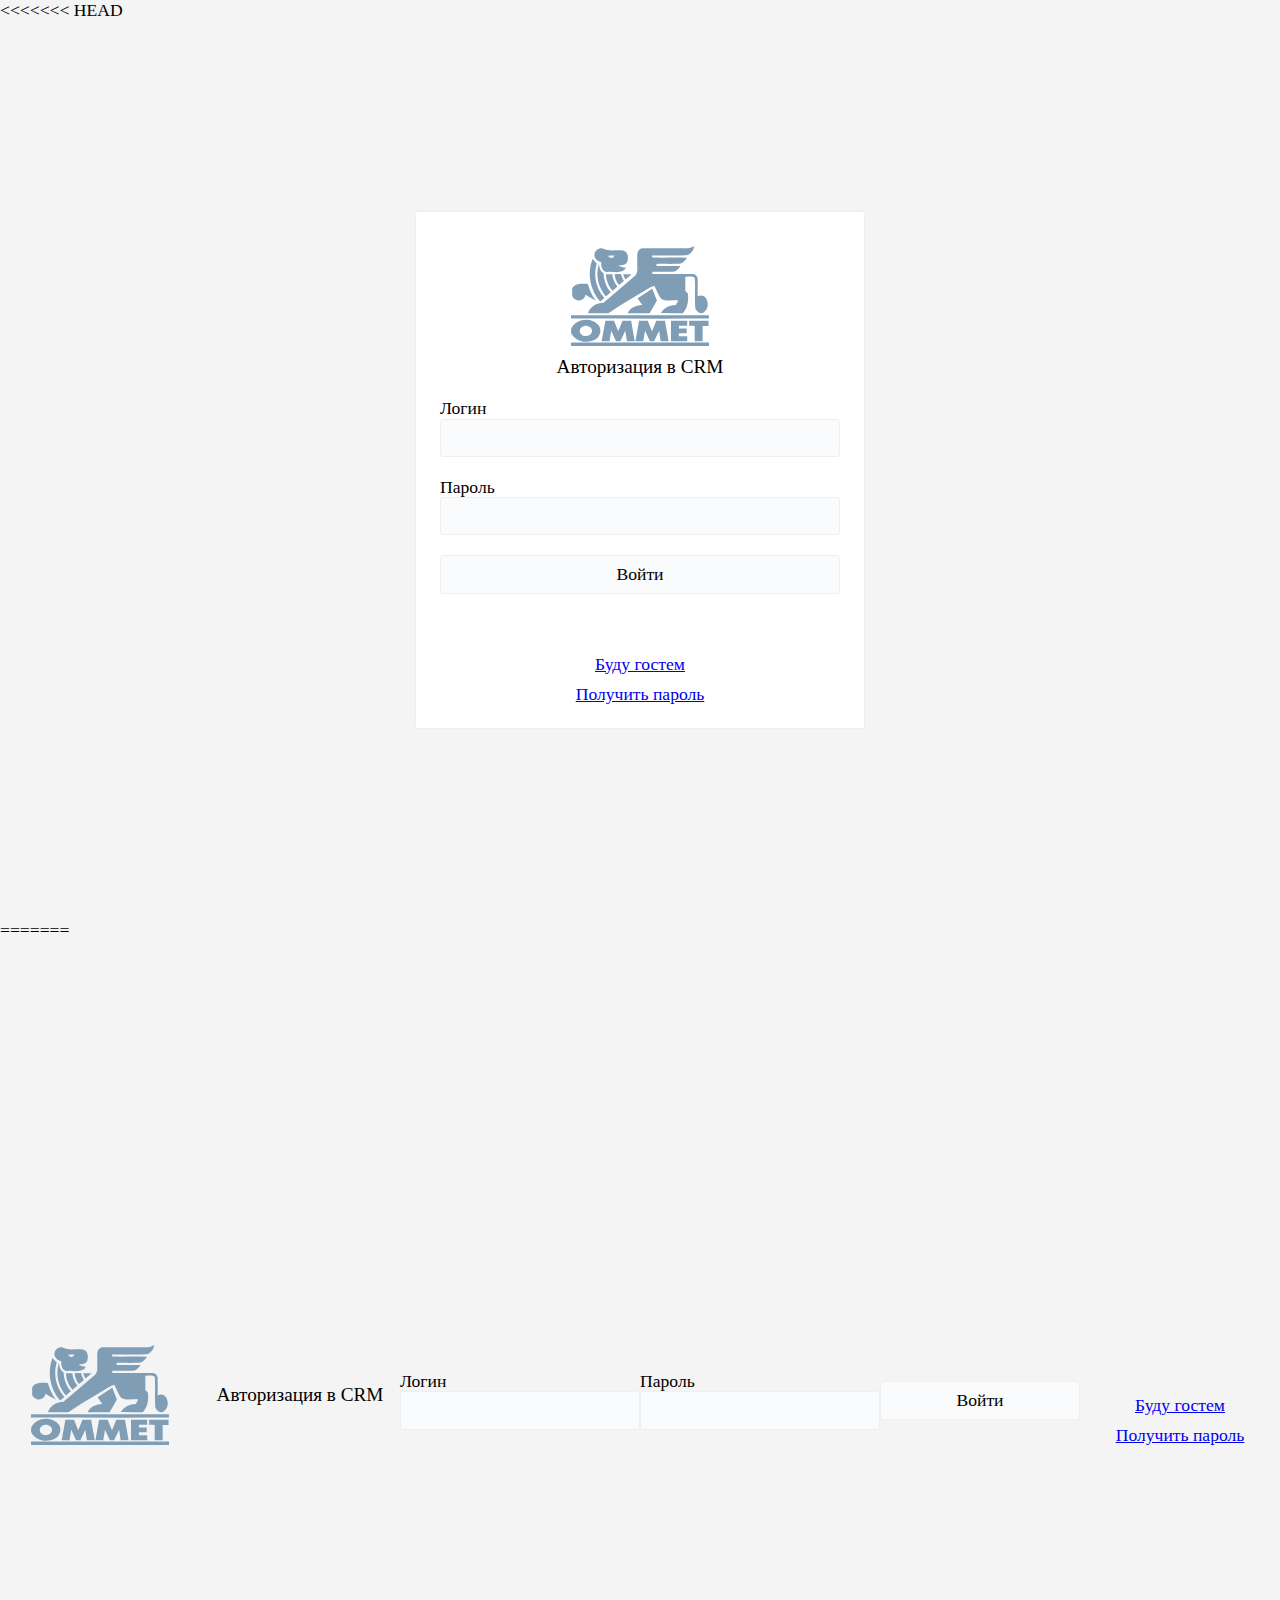
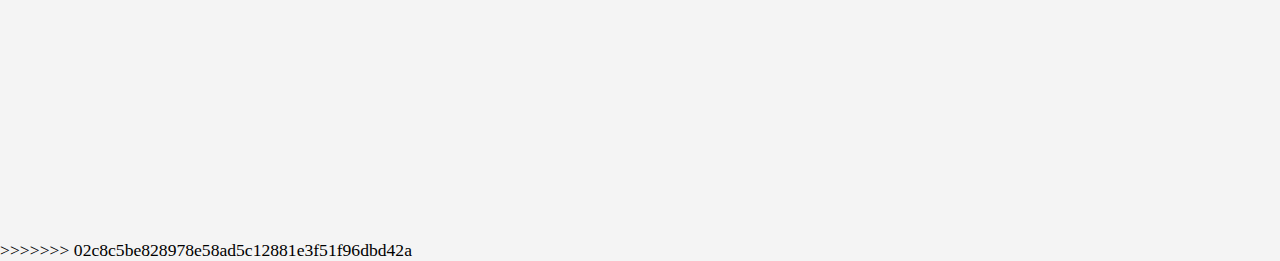
==== vlad/index.html @ 5bc2556f "dk0x" ====
<<<<<<< HEAD
<!-- start 20:00 -->

<!DOCTYPE html>
<html>
<head>
	<meta charset="utf-8" />
	<meta http-equiv="X-UA-Compatible" content="IE=edge">
	<title>Страница входа в систему</title>
	<meta name="viewport" content="width=device-width, initial-scale=1">
	<link rel="stylesheet" type="text/css" media="screen" href="normalize.css" />
	<link rel="stylesheet" type="text/css" media="screen" href="main.css" />
	<script src="main.js"></script>
</head>
<body>
	<div class="fullscreen-center-content">
		<form class="form" action="login.php">
			<div class="logo element"></div>
			<span class="text element">Авторизация в CRM</span>
			<div class="input-container element">
				<label>Логин</label>
				<input type="text" name="login">
			</div>
			<div class="input-container element">
				<label>Пароль</label>
				<input type="password" name="pass">
			</div>
			<div class="input-container element">
				<input class="submit-button" type="submit" value="Войти">
			</div>
			<div class="element bottom-links">
				<a href="login-guest.php">Буду гостем</a>
				<a href="recovery-pass.php">Получить пароль</a>
			</div>
		</div>
	</div>
</body>

=======
<!-- start 20:00 -->

<!DOCTYPE html>
<html>
<head>
	<meta charset="utf-8" />
	<meta http-equiv="X-UA-Compatible" content="IE=edge">
	<title>Страница входа в систему</title>
	<meta name="viewport" content="width=device-width, initial-scale=1">
	<link rel="stylesheet" type="text/css" media="screen" href="normalize.css" />
	<link rel="stylesheet" type="text/css" media="screen" href="main.css" />
	<script src="main.js"></script>
</head>
<body>
	<div class="fullscreen-center-content">
		<form class="form" action="login.php">
			<div class="logo element"></div>
			<span class="text element">Авторизация в CRM</span>
			<div class="input-container element">
				<label>Логин</label>
				<input type="text" name="login">
			</div>
			<div class="input-container element">
				<label>Пароль</label>
				<input type="password" name="pass">
			</div>
			<div class="input-container element">
				<input class="submit-button" type="submit" value="Войти">
			</div>
			<div class="element bottom-links">
				<a href="login-guest.php">Буду гостем</a>
				<a href="recovery-pass.php">Получить пароль</a>
			</div>
		</div>
	</div>
</body>
>>>>>>> 02c8c5be828978e58ad5c12881e3f51f96dbd42a
</html>
---- vlad/main.css ----
<<<<<<< HEAD
a
{
	text-decoration: none;
	color: rgb(114, 168, 230);
}

body
{
	font-size: 1.1rem;
	background-color: #F4F4F4;
}


.fullscreen-center-content
{
	width: 100%;
	height: 100vh;
	min-height: min-content;
	display: flex;
	align-items: center;
	justify-content: center;
}

.form
{
	display: flex;
	flex-direction: column;
	width: 400px;
	max-width: 90%;
	min-height: min-content;
	background-color: #FFFFFF;
	padding: 24px;
	margin: 24px auto;
    border-radius: 2px;
	border-width: 1px;
	border-style: solid;
	border-color: #EEEFF1;
}

.element
{
	width: 100%;
	margin-top: 20px;
}

.logo
{
	height: 100px;
	background-image: url(full-logo.svg);
	background-repeat: no-repeat;
	background-position: center;
	margin-top: 10px;
}

.text 
{
	text-align: center;
	font-size: 1.2rem;
	margin-top: 10px;
}

.input-container
{
	display: flex;
	flex-direction: column;
}

.input-container input
{
	padding: 8px;
	background-color: #FAFBFC;
	border-style: solid;
	border-color: #EEEFF1;
	border-radius: 3px;
	border-width: 1px;
}

.submit-button
{
	
}

.bottom-links
{
	margin-top: 50px;
	display: flex;
	align-items: center;
	justify-content: center;
	flex-direction: column;
}

.bottom-links a
{
	margin-top: 10px;
}


/*div, p, span {
	border: 1px;
	border-color: aqua;
	border-style: dashed;
=======
a
{
	text-decoration: none;
	color: rgb(114, 168, 230);
}

body
{
	font-size: 1.1rem;
	background-color: #F4F4F4;
}


.fullscreen-center-content
{
	width: 100%;
	height: 100vh;
	min-height: min-content;
	display: flex;
	align-items: center;
	justify-content: center;
}

.form
{
	display: flex;
	flex-direction: column;
	width: 400px;
	max-width: 90%;
	min-height: min-content;
	background-color: #FFFFFF;
	padding: 24px;
	margin: 24px auto;
    border-radius: 2px;
	border-width: 1px;
	border-color: #EEEFF1;
}

.element
{
	width: 100%;
	margin-top: 20px;
}

.logo
{
	height: 100px;
	background-image: url(full-logo.svg);
	background-repeat: no-repeat;
	background-position: center;
	margin-top: 10px;
}

.text 
{
	text-align: center;
	font-size: 1.2rem;
	margin-top: 10px;
}

.input-container
{
	display: flex;
	flex-direction: column;
}

.input-container input
{
	padding: 8px;
	background-color: #FAFBFC;
	border-style: solid;
	border-color: #EEEFF1;
	border-radius: 3px;
	border-width: 1px;
}

.submit-button
{
	
}

.bottom-links
{
	margin-top: 50px;
	display: flex;
	align-items: center;
	justify-content: center;
	flex-direction: column;
}

.bottom-links a
{
	margin-top: 10px;
}


/*div, p, span {
	border: 1px;
	border-color: aqua;
	border-style: dashed;
>>>>>>> 02c8c5be828978e58ad5c12881e3f51f96dbd42a
}*/
---- vlad/main.css ----
<<<<<<< HEAD
a
{
	text-decoration: none;
	color: rgb(114, 168, 230);
}

body
{
	font-size: 1.1rem;
	background-color: #F4F4F4;
}


.fullscreen-center-content
{
	width: 100%;
	height: 100vh;
	min-height: min-content;
	display: flex;
	align-items: center;
	justify-content: center;
}

.form
{
	display: flex;
	flex-direction: column;
	width: 400px;
	max-width: 90%;
	min-height: min-content;
	background-color: #FFFFFF;
	padding: 24px;
	margin: 24px auto;
    border-radius: 2px;
	border-width: 1px;
	border-style: solid;
	border-color: #EEEFF1;
}

.element
{
	width: 100%;
	margin-top: 20px;
}

.logo
{
	height: 100px;
	background-image: url(full-logo.svg);
	background-repeat: no-repeat;
	background-position: center;
	margin-top: 10px;
}

.text 
{
	text-align: center;
	font-size: 1.2rem;
	margin-top: 10px;
}

.input-container
{
	display: flex;
	flex-direction: column;
}

.input-container input
{
	padding: 8px;
	background-color: #FAFBFC;
	border-style: solid;
	border-color: #EEEFF1;
	border-radius: 3px;
	border-width: 1px;
}

.submit-button
{
	
}

.bottom-links
{
	margin-top: 50px;
	display: flex;
	align-items: center;
	justify-content: center;
	flex-direction: column;
}

.bottom-links a
{
	margin-top: 10px;
}


/*div, p, span {
	border: 1px;
	border-color: aqua;
	border-style: dashed;
=======
a
{
	text-decoration: none;
	color: rgb(114, 168, 230);
}

body
{
	font-size: 1.1rem;
	background-color: #F4F4F4;
}


.fullscreen-center-content
{
	width: 100%;
	height: 100vh;
	min-height: min-content;
	display: flex;
	align-items: center;
	justify-content: center;
}

.form
{
	display: flex;
	flex-direction: column;
	width: 400px;
	max-width: 90%;
	min-height: min-content;
	background-color: #FFFFFF;
	padding: 24px;
	margin: 24px auto;
    border-radius: 2px;
	border-width: 1px;
	border-color: #EEEFF1;
}

.element
{
	width: 100%;
	margin-top: 20px;
}

.logo
{
	height: 100px;
	background-image: url(full-logo.svg);
	background-repeat: no-repeat;
	background-position: center;
	margin-top: 10px;
}

.text 
{
	text-align: center;
	font-size: 1.2rem;
	margin-top: 10px;
}

.input-container
{
	display: flex;
	flex-direction: column;
}

.input-container input
{
	padding: 8px;
	background-color: #FAFBFC;
	border-style: solid;
	border-color: #EEEFF1;
	border-radius: 3px;
	border-width: 1px;
}

.submit-button
{
	
}

.bottom-links
{
	margin-top: 50px;
	display: flex;
	align-items: center;
	justify-content: center;
	flex-direction: column;
}

.bottom-links a
{
	margin-top: 10px;
}


/*div, p, span {
	border: 1px;
	border-color: aqua;
	border-style: dashed;
>>>>>>> 02c8c5be828978e58ad5c12881e3f51f96dbd42a
}*/
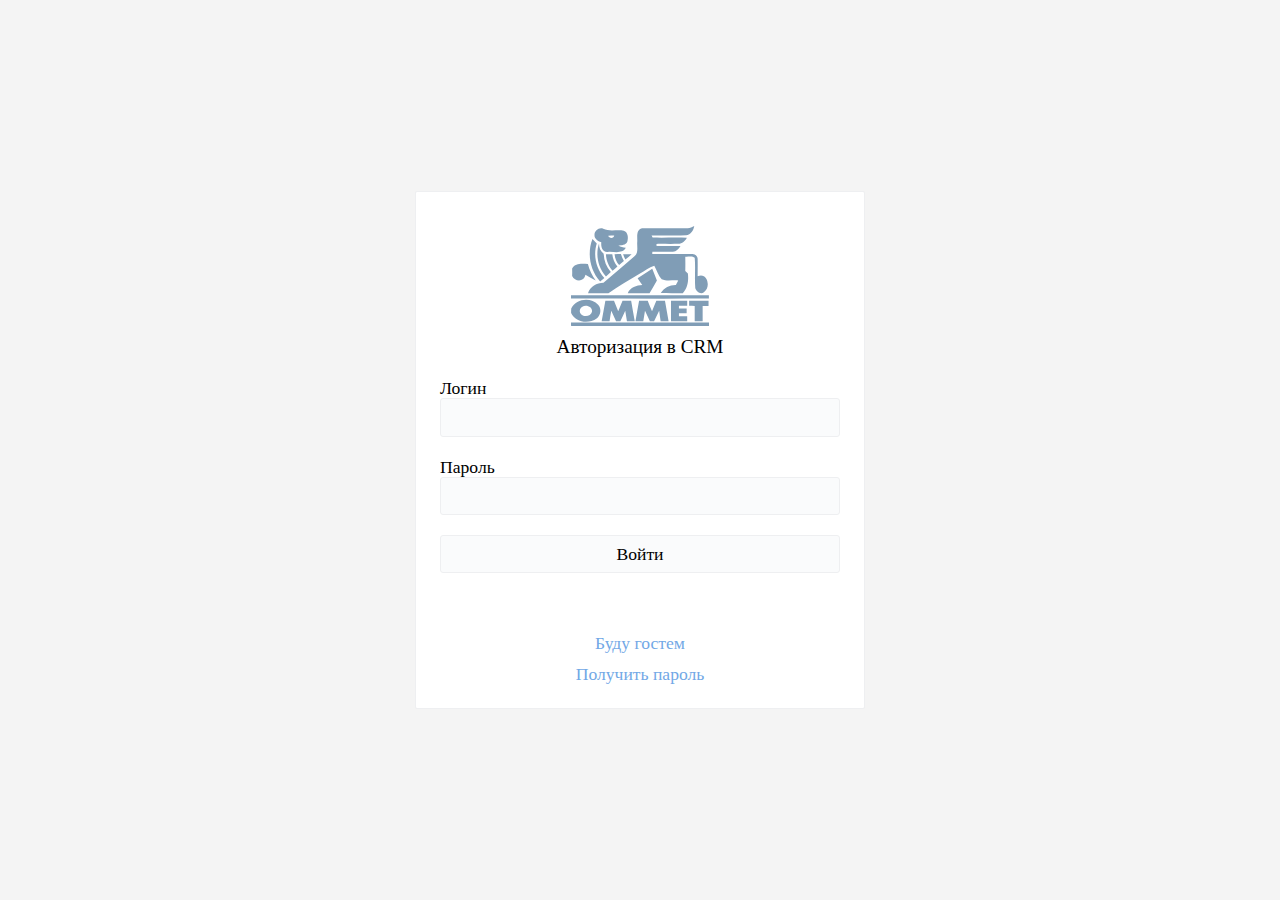
==== commit d56ae635: "asdasfafas" ====
--- a/vlad/index.html
+++ b/vlad/index.html
@@ -1,4 +1,3 @@
-<<<<<<< HEAD
 <!-- start 20:00 -->
 
 <!DOCTYPE html>
@@ -34,44 +33,4 @@
 			</div>
 		</div>
 	</div>
-</body>
-
-=======
-<!-- start 20:00 -->
-
-<!DOCTYPE html>
-<html>
-<head>
-	<meta charset="utf-8" />
-	<meta http-equiv="X-UA-Compatible" content="IE=edge">
-	<title>Страница входа в систему</title>
-	<meta name="viewport" content="width=device-width, initial-scale=1">
-	<link rel="stylesheet" type="text/css" media="screen" href="normalize.css" />
-	<link rel="stylesheet" type="text/css" media="screen" href="main.css" />
-	<script src="main.js"></script>
-</head>
-<body>
-	<div class="fullscreen-center-content">
-		<form class="form" action="login.php">
-			<div class="logo element"></div>
-			<span class="text element">Авторизация в CRM</span>
-			<div class="input-container element">
-				<label>Логин</label>
-				<input type="text" name="login">
-			</div>
-			<div class="input-container element">
-				<label>Пароль</label>
-				<input type="password" name="pass">
-			</div>
-			<div class="input-container element">
-				<input class="submit-button" type="submit" value="Войти">
-			</div>
-			<div class="element bottom-links">
-				<a href="login-guest.php">Буду гостем</a>
-				<a href="recovery-pass.php">Получить пароль</a>
-			</div>
-		</div>
-	</div>
-</body>
->>>>>>> 02c8c5be828978e58ad5c12881e3f51f96dbd42a
-</html>+</body>--- a/vlad/main.css
+++ b/vlad/main.css
@@ -1,4 +1,3 @@
-<<<<<<< HEAD
 a
 {
 	text-decoration: none;
@@ -100,106 +99,4 @@
 	border: 1px;
 	border-color: aqua;
 	border-style: dashed;
-=======
-a
-{
-	text-decoration: none;
-	color: rgb(114, 168, 230);
-}
-
-body
-{
-	font-size: 1.1rem;
-	background-color: #F4F4F4;
-}
-
-
-.fullscreen-center-content
-{
-	width: 100%;
-	height: 100vh;
-	min-height: min-content;
-	display: flex;
-	align-items: center;
-	justify-content: center;
-}
-
-.form
-{
-	display: flex;
-	flex-direction: column;
-	width: 400px;
-	max-width: 90%;
-	min-height: min-content;
-	background-color: #FFFFFF;
-	padding: 24px;
-	margin: 24px auto;
-    border-radius: 2px;
-	border-width: 1px;
-	border-color: #EEEFF1;
-}
-
-.element
-{
-	width: 100%;
-	margin-top: 20px;
-}
-
-.logo
-{
-	height: 100px;
-	background-image: url(full-logo.svg);
-	background-repeat: no-repeat;
-	background-position: center;
-	margin-top: 10px;
-}
-
-.text 
-{
-	text-align: center;
-	font-size: 1.2rem;
-	margin-top: 10px;
-}
-
-.input-container
-{
-	display: flex;
-	flex-direction: column;
-}
-
-.input-container input
-{
-	padding: 8px;
-	background-color: #FAFBFC;
-	border-style: solid;
-	border-color: #EEEFF1;
-	border-radius: 3px;
-	border-width: 1px;
-}
-
-.submit-button
-{
-	
-}
-
-.bottom-links
-{
-	margin-top: 50px;
-	display: flex;
-	align-items: center;
-	justify-content: center;
-	flex-direction: column;
-}
-
-.bottom-links a
-{
-	margin-top: 10px;
-}
-
-
-/*div, p, span {
-	border: 1px;
-	border-color: aqua;
-	border-style: dashed;
->>>>>>> 02c8c5be828978e58ad5c12881e3f51f96dbd42a
 }*/